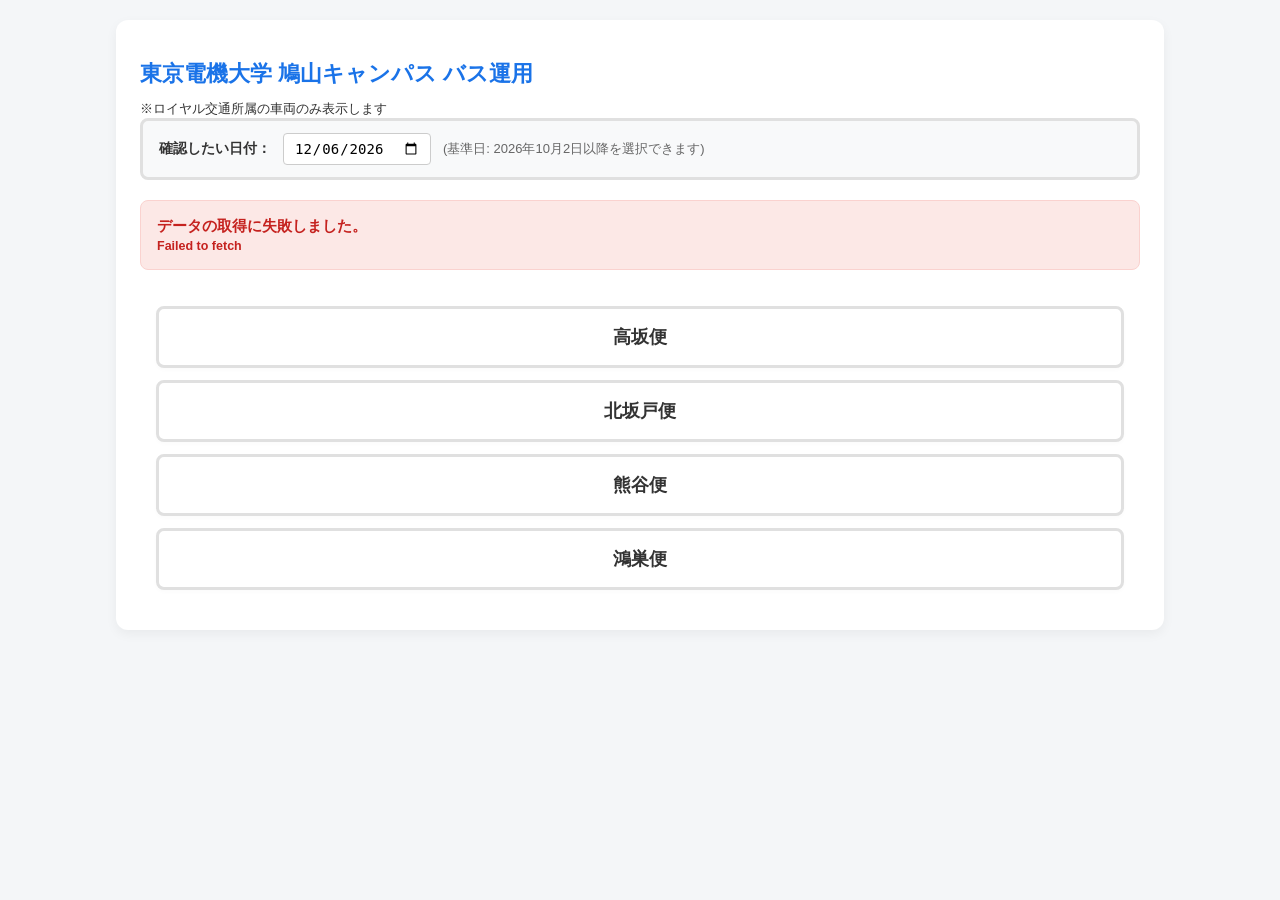
==== index.html @ 9b905eeb "Add files via upload" ====
<!DOCTYPE html>
<html lang="ja">
<head>
    <meta charset="UTF-8">
    <title>TDUバス運用</title>
    <link rel="stylesheet" href="style.css">
</head>
<body>

<div class="container">
    <h1>東京電機大学 鳩山キャンパス バス運用</h1>
    <small>※ロイヤル交通所属の車両のみ表示します</small>
    
    <div class="controls">
        <label for="target-date">確認したい日付：</label>
        <input type="date" id="target-date" min="2026-10-02">
        <span style="font-size: 13px; color: #666;">(基準日: 2026年10月2日以降を選択できます)</span>
    </div>

    <div id="message-area"></div>
    <div id="loading" class="loading" style="display: none;">データを取得しています...</div>
    <div id="assignment-grid" class="grid"></div>

    <div class="buttonmargine">
        <a href="Takasaka.html" id="Takasaka" class="button">高坂便</a>
        <a href="Kitasakado.html" id="Takasaka" class="button">北坂戸便</a>
        <a href="Kumagaya.html" id="Takasaka" class="button">熊谷便</a>
        <a href="Konosu.html" id="Takasaka" class="button">鴻巣便</a>
    </div>
</div>

<script src="script.js"></script>

</body>
</html>
---- style.css ----
body {
    font-family: -apple-system, BlinkMacSystemFont, "Segoe UI", Roboto, "Helvetica Neue", Arial, sans-serif;
    margin: 0;
    padding: 20px;
    background-color: #f4f6f8;
    color: #333;
}

.container {
    max-width: 1000px;
    margin: 0 auto;
    background: #fff;
    padding: 24px;
    border-radius: 12px;
    box-shadow: 0 4px 12px rgba(0, 0, 0, 0.05);
}

h1 {
    font-size: 22px;
    margin-bottom: 10px;
    color: #1a73e8;
}

.controls {
    display: flex;
    align-items: center;
    gap: 12px;
    margin-bottom: 20px;
    background: #f8f9fa;
    padding: 12px 16px;
    border-radius: 8px;
    border: 3px solid #e0e0e0;
}

.controls label {
    font-weight: bold;
    font-size: 14px;
}

.controls input[type="date"] {
    padding: 6px 10px;
    font-size: 14px;
    border: 1px solid #ccc;
    border-radius: 4px;
}

.info-box {
    background: #e8f0fe;
    padding: 12px 16px;
    border-radius: 8px;
    margin-bottom: 20px;
    font-size: 15px;
}

.holiday-box {
    background: #fce8e6;
    color: #c5221f;
    padding: 16px;
    border-radius: 8px;
    margin-bottom: 20px;
    font-size: 16px;
    border: 1px solid #fad2cf;
    font-weight: bold;
}

.error-box {
    background: #fce8e6;
    color: #c5221f;
    padding: 16px;
    border-radius: 8px;
    margin-bottom: 20px;
    font-size: 15px;
    border: 1px solid #fad2cf;
    font-weight: bold;
}

.loading {
    text-align: center;
    padding: 40px;
    color: #666;
    font-size: 16px;
}

.grid {
    display: grid;
    grid-template-columns: repeat(auto-fill, minmax(280px, 1fr));
    gap: 16px;
}

.card {
    background: #fff;
    border: 3px solid #e0e0e0;
    border-radius: 8px;
    padding: 16px;
    box-shadow: 0 2px 4px rgba(0, 0, 0, 0.02);
    display: flex;
    flex-direction: column;
}

.card h3 {
    margin-top: 0;
    margin-bottom: 4px;
    font-size: 18px;
    border-bottom: 2px solid #1a73e8;
    padding-bottom: 6px;
    display: flex;
    justify-content: space-between;
    align-items: center;
}

.badge {
    background: #1a73e8;
    color: #fff;
    padding: 2px 8px;
    border-radius: 4px;
    font-size: 14px;
}

.sub-text {
    font-size: 12px;
    color: #666;
    margin-bottom: 8px;
}

.timetable {
    font-size: 13px;
    margin-top: 4px;
    max-height: 200px;
    overflow-y: auto;
    border-top: 1px dashed #eee;
    padding-top: 6px;
    flex-grow: 1;
}

.timetable div {
    padding: 3px 0;
    display: flex;
    justify-content: space-between;
    border-bottom: 1px solid #f9f9f9;
}

.note {
    color: #d93025;
    font-size: 11px;
    margin-left: 4px;
}

.buttonmargine {
    background: #fff;
    border-radius: 8px;
    padding: 16px;
    display: flex;
    flex-direction: column;
    gap: 12px;
}

.button {
    background: #fff;
    border: 3px solid #e0e0e0;
    border-radius: 8px;
    padding: 16px;
    box-shadow: 0 2px 4px rgba(0, 0, 0, 0.02);
    display: flex;
    flex-direction: column;
    align-items: center;
    font-size: 18px;
    font-weight: bold;
    color: #333;
    text-decoration: none;
}
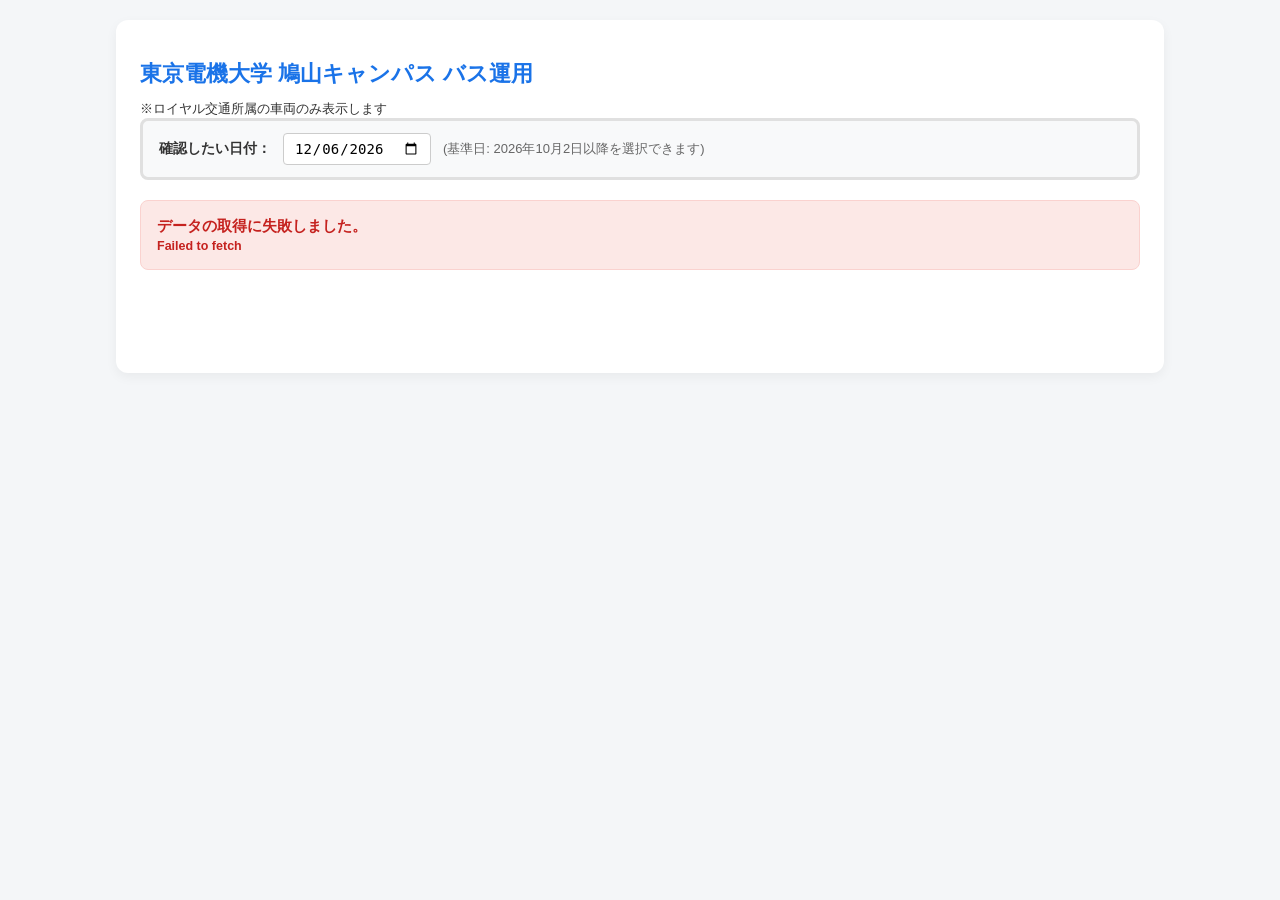
==== commit 2d935a3d: "Add files via upload" ====
--- a/index.html
+++ b/index.html
@@ -19,16 +19,24 @@
 
     <div id="message-area"></div>
     <div id="loading" class="loading" style="display: none;">データを取得しています...</div>
+
+    <h1 id="TakasakaTitle"></h1>
+    <div id="assignment-grid-Takasaka" class="grid2"></div>
+
+    <h1 id="KitasakadoTitle"></h1>
+    <div id="assignment-grid-Kitasakado" class="grid2"></div>
+
+    <h1 id="KumagayaTitle"></h1>
+    <div id="assignment-grid-Kumagaya" class="grid2"></div>
+
+    <h1 id="KonosuTitle"></h1>
+    <div id="assignment-grid-Konosu" class="grid2"></div>
+
+    <h1 id="unyo"></h1>
     <div id="assignment-grid" class="grid"></div>
-
-    <div class="buttonmargine">
-        <a href="Takasaka.html" id="Takasaka" class="button">高坂便</a>
-        <a href="Kitasakado.html" id="Takasaka" class="button">北坂戸便</a>
-        <a href="Kumagaya.html" id="Takasaka" class="button">熊谷便</a>
-        <a href="Konosu.html" id="Takasaka" class="button">鴻巣便</a>
-    </div>
 </div>
 
+<script src="global.js"></script>
 <script src="script.js"></script>
 
 </body>
--- a/style.css
+++ b/style.css
@@ -87,6 +87,12 @@
     gap: 16px;
 }
 
+.grid2 {
+    display: grid;
+    grid-template-columns: repeat(auto-fill, minmax(340px, 1fr));
+    gap: 16px;
+}
+
 .card {
     background: #fff;
     border: 3px solid #e0e0e0;
@@ -167,4 +173,19 @@
     font-weight: bold;
     color: #333;
     text-decoration: none;
+}
+
+.timetable {
+    display: flex;
+    flex-direction: column;
+    gap: 6px;
+}
+
+.timetable .run-row, 
+.timetable div {
+    display: grid;
+    /* 例：1列目(時刻)は60px、2列目(行先など)は1fr(可変)、3列目(車両など)は100px、4列目は右寄せ など */
+    grid-template-columns: 120px 100px 150px;
+    align-items: center;
+    gap: 10px;
 }
